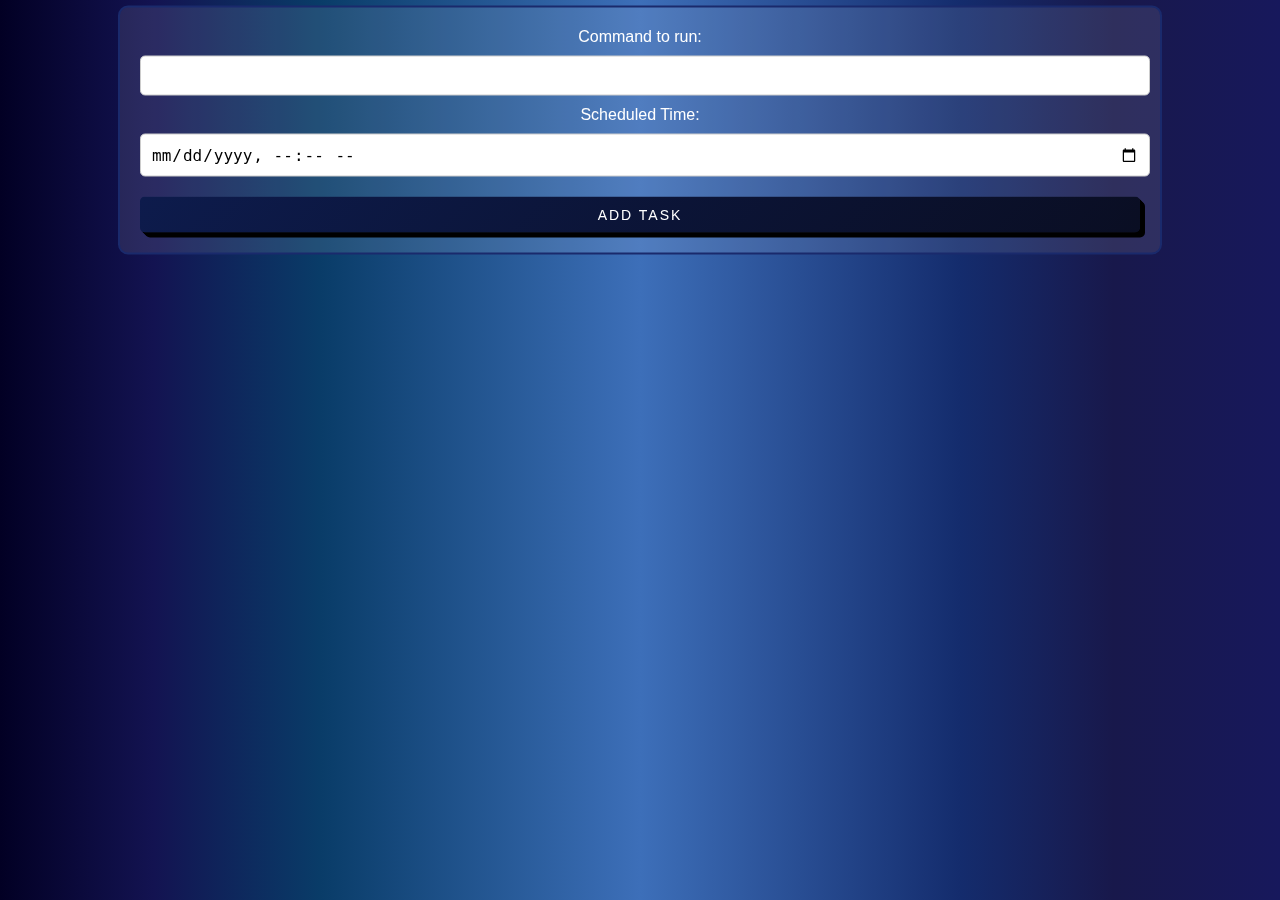
==== task_scheduler.html @ 5cde4acd "Day 2" ====
<!DOCTYPE html>
<html lang="en">
<head>
    <meta charset="UTF-8">
    <meta name="viewport" content="width=device-width, initial-scale=1.0">
    <title>System Monitor</title>
    <link rel="stylesheet" href="styles.css">
</head>

<body>

    <div id="addTaskForm">
        <label for="taskName">Command to run:</label>
        <input type="text" id="taskName" name="taskName" required><br>
        <label for="taskTime">Scheduled Time:</label>
        <input type="datetime-local" id="taskTime" name="taskTime" required><br>
        <button class="button-54" onclick="addTask()">Add Task</button>
    </div>



	<table id="taskTable">
        <thead>
        </thead>
        <tbody id="taskList">
        </tbody>
    	</table>


<script src="task_scripts.js"></script>

</body>
</html>
---- styles.css ----
.commandInput {
	width: calc(100% - 24px);
        padding: 12px;
        margin-bottom: 20px;
        border: none;
        border-radius: 5px;
        font-size: 16px;
        }

body {
	font-family: "Open Sans", sans-serif;
	text-align:center;
	font-size: 16px;
    	text-decoration: none;
	color: black;
    	margin: 20px;
	margin-bottom: 100px;
     	background: rgb(2,0,36);
	background: linear-gradient(90deg, rgba(2,0,36,1) 0%, rgba(19,19,81,1) 12%, rgba(9,60,104,1) 25%, rgba(61,111,185,1) 50%, rgba(20,44,109,1) 75%, rgba(24,24,75,1) 87%, rgba(23,24,92,1) 100%); 
	color: #fff;
}

table {
    width: 100%;
    border-collapse: collapse;
    margin-bottom: 20px;
    background-color: rgba(255, 255, 255, 0.1);
}

th, td {
    border: 1px solid #ddd;
    padding: 10px;
    text-align: left;
    color: #eeeeee;
}

th {
    background-color: #1a2a6c;
}

h2 {
    margin-bottom: 5px;
    color: #8f94fb;
}

.button-54 {
    font-family: "Open Sans", sans-serif;
    font-size: 16px;
    letter-spacing: 2px;
    text-decoration: none;
    text-transform: uppercase;
    color: #fff;
    cursor: pointer;
    border: 3px solid #1a2a6c; 
    padding: 0.25em 0.5em;
    box-shadow: 1px 1px 0px 0px #000, 2px 2px 0px 0px #000, 3px 3px 0px 0px #000, 4px 4px 0px 0px #000, 5px 5px 0px 0px #000;
    position: relative;
    user-select: none;
    -webkit-user-select: none;
    touch-action: manipulation;
    background: linear-gradient(135deg, #0d1b4c, #0a0e23); /* Dark blue gradient */
}

#command {
    background-color: #00204a;
    padding: 20px;
    border-radius: 10px;
    box-shadow: 0 4px 8px rgba(0, 0, 0, 0.1);
}

#command h2 {
    color: #fff;
    margin-bottom: 6px;
}
        
#commandInput {
 	width: calc(100% - 24px);
	padding: 12px;
	margin-bottom: 20px;
	border: none;
	border-radius: 5px;
	font-size: 16px;
}
        
.button-54 {
            width: 100%;
            padding: 15px;
            background-color: #4CAF50;
            color: white;
            border: none;
            border-radius: 5px;
            font-size: 16px;
            cursor: pointer;
            transition: background-color 0.3s ease;
}

.button-54:hover {
            background-color: #328da8;
    }

#addTaskForm {
    background-color: rgba(255, 255, 255, 0.1); 
    padding: 20px;
    border-radius: 10px;
    border: 2px solid #1a2a6c; 
    color: #fff;
    position: fixed;
    top: 130px;
    left:50%;
    transform: translate(-50%, -50%);
    width: 1000px; 
}

#deleteTaskForm {
    background-color: rgba(0, 0, 0, 0.8); 
    padding: 20px;
    border-radius: 10px;
    border: 2px solid #1a2a6c; 
    color: #fff;
    position: fixed;
    top: 53.5%;
    left:50%;
    transform: translate(-50%, -50%);
    width: 1000px; 
}

#printTaskForm {
    background-color: rgba(0, 0, 0, 0.8); 
    padding: 20px;
    border-radius: 10px;
    border: 2px solid #1a2a6c; 
    color: #fff; 
    position: fixed;
    top: 70%;
    left: 50%;
    transform: translateX(-50%);
    width: 1000px;
}


#addTaskForm label, #deleteTaskForm label {
    display: block;
    margin-bottom: 10px;
}

#addTaskForm input[type="text"],
#addTaskForm input[type="datetime-local"],
#deleteTaskForm input[type="number"] {
    width: calc(100% - 12px);
    padding: 10px;
    margin-bottom: 10px;
    border: 1px solid #ccc;
    border-radius: 5px;
    font-size: 16px;
}

#addTaskForm button, #deleteTaskForm button {
    margin-top: 10px;
    padding: 10px 20px;
    border: none;
    border-radius: 5px;
    background-color: rgba(255, 255, 255, 0.1);
    color: #fff; 
    cursor: pointer;
    font-size: 14px;
    transition: background-color 0.3s ease;
}

#addTaskForm button:hover, #deleteTaskForm button:hover {
    background-color: #0d1b4c; 
}

#addTaskForm button:first-child, #deleteTaskForm button:first-child {
    margin-right: 10px;
}

.goback-button {
    position: fixed; 
    top: 0;
    left: 0;
    width: 100%;
    height: 100%;
    display: flex;
    justify-content: center;
    align-items: center;
    font-size: 80px; 
    color: #fff;
    cursor: pointer;

}

#taskTable {
    margin-top:300px;
    width: 100%;
    border-collapse: collapse;
    margin-bottom: 20px;
    background-color: rgba(255, 255, 255, 0.1);
}

#taskList {
    top:60%;
    width: 100%; 
    overflow-y: auto; 
    max-height: 300px;
}

#taskList tr {

    background-color: rgba(255, 255, 255, 0.1); 
}

#taskList tr:nth-child(even) {

    background-color: rgba(255, 255, 255, 0.2);
}

#taskList tr:hover {

    background-color: rgba(255, 255, 255, 0.3); 
}

#taskList td {
 
    padding: 10px; 
    color: #fff; 
}

#taskList th {

    background-color: #1a2a6c;
    color: #fff; 
    padding: 10px; 
}
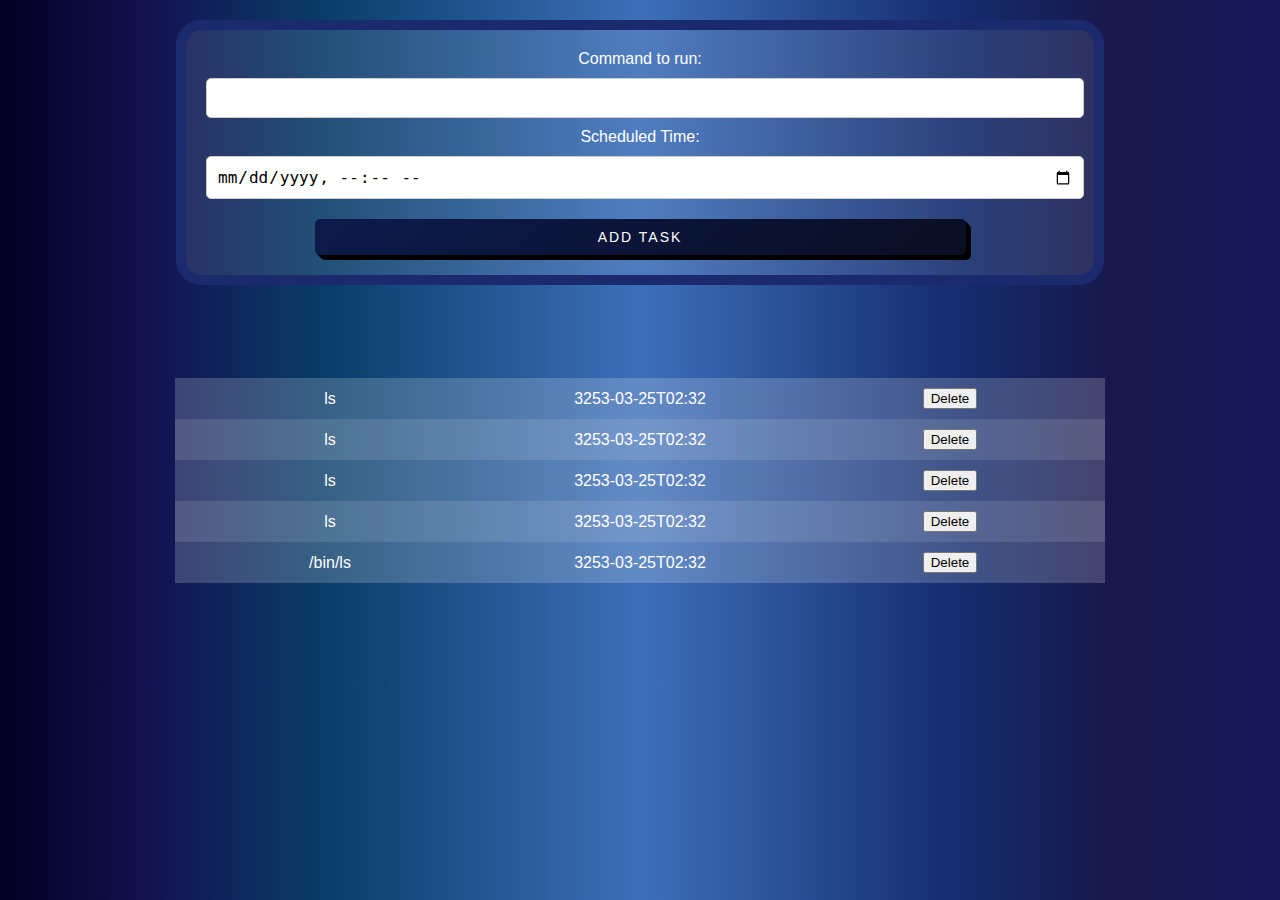
==== commit 0f2a6232: "Day_3" ====
--- a/task_scheduler.html
+++ b/task_scheduler.html
@@ -27,7 +27,7 @@
     	</table>
 
 
-<script src="task_scripts.js"></script>
+    <script src="task_scripts.js"></script>
 
 </body>
 </html>
--- a/styles.css
+++ b/styles.css
@@ -10,7 +10,7 @@
 
 body {
 	font-family: "Open Sans", sans-serif;
-	text-align:center;
+	text-align: center;
 	font-size: 16px;
     	text-decoration: none;
 	color: black;
@@ -21,18 +21,24 @@
 	color: #fff;
 }
 
+
 table {
-    width: 100%;
+    width: 75%;
+    margin: auto;
     border-collapse: collapse;
     margin-bottom: 20px;
     background-color: rgba(255, 255, 255, 0.1);
+    table-layout: fixed; 
 }
 
 th, td {
-    border: 1px solid #ddd;
     padding: 10px;
-    text-align: left;
+    text-align: center;
     color: #eeeeee;
+    max-width: 300px;
+    overflow: hidden; 
+    white-space: nowrap; 
+    text-overflow: ellipsis;
 }
 
 th {
@@ -64,9 +70,11 @@
 
 #command {
     background-color: #00204a;
+    width:72%;
+    margin:auto; 
     padding: 20px;
-    border-radius: 10px;
-    box-shadow: 0 4px 8px rgba(0, 0, 0, 0.1);
+    border-radius: 20px;
+    box-shadow: 0 6px 10px rgba(0, 0, 0, 0.3);
 }
 
 #command h2 {
@@ -75,16 +83,16 @@
 }
         
 #commandInput {
- 	width: calc(100% - 24px);
+ 	width: 75%;
 	padding: 12px;
 	margin-bottom: 20px;
 	border: none;
-	border-radius: 5px;
+	border-radius: 7.5px;
 	font-size: 16px;
 }
         
 .button-54 {
-            width: 100%;
+            width: 75%;
             padding: 15px;
             background-color: #4CAF50;
             color: white;
@@ -101,41 +109,13 @@
 
 #addTaskForm {
     background-color: rgba(255, 255, 255, 0.1); 
+    width:70%;
     padding: 20px;
-    border-radius: 10px;
-    border: 2px solid #1a2a6c; 
-    color: #fff;
-    position: fixed;
-    top: 130px;
-    left:50%;
-    transform: translate(-50%, -50%);
-    width: 1000px; 
-}
-
-#deleteTaskForm {
-    background-color: rgba(0, 0, 0, 0.8); 
-    padding: 20px;
-    border-radius: 10px;
-    border: 2px solid #1a2a6c; 
-    color: #fff;
-    position: fixed;
-    top: 53.5%;
-    left:50%;
-    transform: translate(-50%, -50%);
-    width: 1000px; 
-}
-
-#printTaskForm {
-    background-color: rgba(0, 0, 0, 0.8); 
-    padding: 20px;
-    border-radius: 10px;
-    border: 2px solid #1a2a6c; 
-    color: #fff; 
-    position: fixed;
-    top: 70%;
-    left: 50%;
-    transform: translateX(-50%);
-    width: 1000px;
+    border-radius: 25px;
+    margin: auto;
+    border: 10px solid #1a2a6c; 
+    color: #fff;
+    top: 5%;
 }
 
 
@@ -145,8 +125,8 @@
 }
 
 #addTaskForm input[type="text"],
-#addTaskForm input[type="datetime-local"],
-#deleteTaskForm input[type="number"] {
+#addTaskForm input[type="datetime-local"]
+{
     width: calc(100% - 12px);
     padding: 10px;
     margin-bottom: 10px;
@@ -155,7 +135,7 @@
     font-size: 16px;
 }
 
-#addTaskForm button, #deleteTaskForm button {
+#addTaskForm button{
     margin-top: 10px;
     padding: 10px 20px;
     border: none;
@@ -167,11 +147,11 @@
     transition: background-color 0.3s ease;
 }
 
-#addTaskForm button:hover, #deleteTaskForm button:hover {
+#addTaskForm button:hover{
     background-color: #0d1b4c; 
 }
 
-#addTaskForm button:first-child, #deleteTaskForm button:first-child {
+#addTaskForm button:first-child{
     margin-right: 10px;
 }
 
@@ -191,8 +171,8 @@
 }
 
 #taskTable {
-    margin-top:300px;
-    width: 100%;
+    margin-top:7.5%;
+    width: 75%;
     border-collapse: collapse;
     margin-bottom: 20px;
     background-color: rgba(255, 255, 255, 0.1);
@@ -200,7 +180,7 @@
 
 #taskList {
     top:60%;
-    width: 100%; 
+    width: 75%; 
     overflow-y: auto; 
     max-height: 300px;
 }
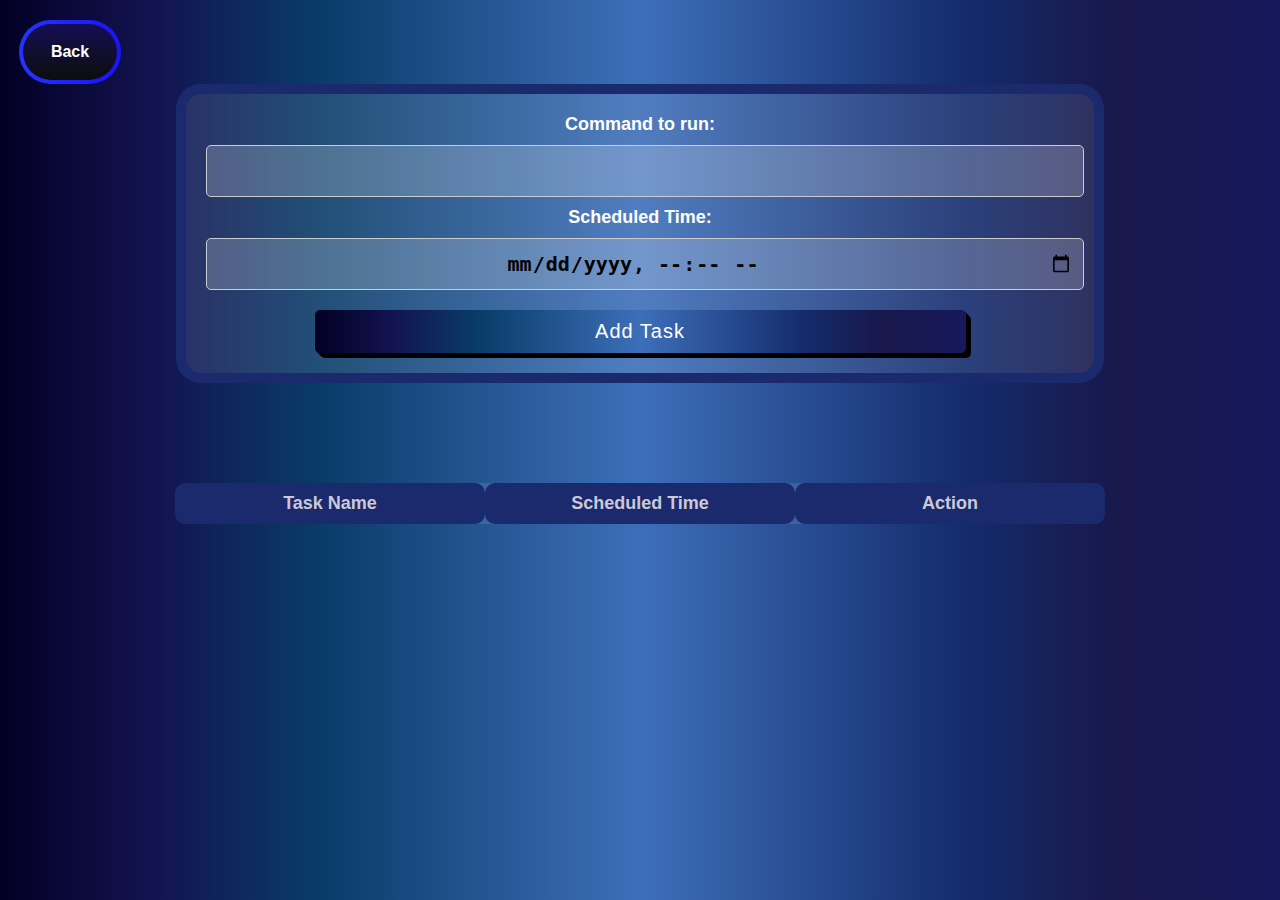
==== commit 0591c32a: "Add files via upload" ====
--- a/task_scheduler.html
+++ b/task_scheduler.html
@@ -1,5 +1,6 @@
 <!DOCTYPE html>
 <html lang="en">
+
 <head>
     <meta charset="UTF-8">
     <meta name="viewport" content="width=device-width, initial-scale=1.0">
@@ -8,7 +9,8 @@
 </head>
 
 <body>
-
+    <button class="button-78" style="  margin-left:calc(100px - 100%);"
+        onclick="window.location.href='index.html'">Back</button>
     <div id="addTaskForm">
         <label for="taskName">Command to run:</label>
         <input type="text" id="taskName" name="taskName" required><br>
@@ -16,19 +18,18 @@
         <input type="datetime-local" id="taskTime" name="taskTime" required><br>
         <button class="button-54" onclick="addTask()">Add Task</button>
     </div>
+    <table id="taskTable" class="taskTable">
+        <thead>
+            <tr>
+                <th>Task Name</th>
+                <th>Scheduled Time</th>
+                <th>Action</th>
+            </tr>
+        </thead>
+        <tbody id="taskList" class="taskList">
+        </tbody>
+    </table>
+    <script src="task_scripts.js"></script>
+</body>
 
-
-
-	<table id="taskTable">
-        <thead>
-        </thead>
-        <tbody id="taskList">
-        </tbody>
-    	</table>
-
-
-    <script src="task_scripts.js"></script>
-
-</body>
-</html>
-
+</html>--- a/styles.css
+++ b/styles.css
@@ -1,44 +1,149 @@
-
-.commandInput {
-	width: calc(100% - 24px);
-        padding: 12px;
-        margin-bottom: 20px;
-        border: none;
-        border-radius: 5px;
-        font-size: 16px;
-        }
-
 body {
-	font-family: "Open Sans", sans-serif;
-	text-align: center;
-	font-size: 16px;
-    	text-decoration: none;
-	color: black;
-    	margin: 20px;
-	margin-bottom: 100px;
-     	background: rgb(2,0,36);
-	background: linear-gradient(90deg, rgba(2,0,36,1) 0%, rgba(19,19,81,1) 12%, rgba(9,60,104,1) 25%, rgba(61,111,185,1) 50%, rgba(20,44,109,1) 75%, rgba(24,24,75,1) 87%, rgba(23,24,92,1) 100%); 
-	color: #fff;
+    font-family: "Open Sans", sans-serif;
+    text-align: center;
+    font-weight: bold;
+    font-size: 18px;
+    margin: 20px;
+    margin-bottom: 100px;
+    background: rgb(2, 0, 36);
+    background: linear-gradient(90deg, rgba(2, 0, 36, 1) 0%, rgba(19, 19, 81, 1) 12%, rgba(9, 60, 104, 1) 25%, rgba(61, 111, 185, 1) 50%, rgba(20, 44, 109, 1) 75%, rgba(24, 24, 75, 1) 87%, rgba(23, 24, 92, 1) 100%);
+    color: #3065c6;
+}
+
+.navbar {
+    border-radius: 20px;
+    width: fit-content;
+    height: 54px;
+    margin: auto;
+    display: flex;
+    background-color: #0b1648;
+    overflow-y: scroll;
+}
+
+.navbar button {
+    float: left;
+    display: block;
+    color: white;
+    text-align: center;
+    padding: 14px 20px;
+    text-decoration: none;
+    font-size: 22px;
+    border: none;
+    background: none;
+    cursor: pointer;
+}
+
+.navbar button:hover {
+    background-color: #262ca4;
+    color: black;
+    border-radius: 10px;
+}
+
+.container {
+    width: 80%;
+    margin-top: 20px;
+}
+
+.content-section {
+    display: none;
+}
+
+.content-section.active {
+    display: block;
+}
+
+
+pre {
+    font-size: 24px;
+}
+
+.container {
+    display: flex;
+    margin-top: 20px;
+    margin-bottom: 20px;
+    width: 100%;
+}
+
+.container.child {
+    border-radius: 10px
+}
+
+.left-column,
+.right-column {
+    margin-bottom: 10px;
+    background-color: rgba(255, 255, 255, 0.1);
+    padding: 10px;
+    border-radius: 10px;
+    box-shadow: 0 6px 10px rgba(0, 0, 0, 0.1);
+}
+
+.left-column {
+    margin-right: 20px;
+    max-height: 1200px;
+    overflow-y: scroll;
+}
+
+.right-column {
+    overflow-y: scroll;
+    margin-left: 20px;
+    max-height: 1200px;
+}
+
+.processor,
+.processes,
+.commandOutput {
+    background-color: rgba(255, 255, 255, 0.1);
+    padding: 20px;
+    border-radius: 10px;
+    width: 75%;
+    margin: 30px auto;
+    box-shadow: 0 6px 10px rgba(0, 0, 0, 0.1);
+}
+
+.processes {
+    min-height: auto;
+    max-height: 525px;
+    overflow-y: scroll;
+}
+
+
+.commandOutput {
+
+    font-size: 24px;
+}
+
+input {
+    background: rgba(255, 255, 255, 0.2);
+    text-align: center;
+    padding: 12.5px;
+    border-radius: 12.5px;
+    margin-bottom: 12.5px;
+    border: 1px solid #e6e6e6;
+    height: 30px;
+    font-size: 20px;
+    font-weight: bold;
 }
 
 
 table {
-    width: 75%;
-    margin: auto;
+    width: 100%;
+    margin-bottom: 20px;
+    table-layout: fixed;
     border-collapse: collapse;
-    margin-bottom: 20px;
-    background-color: rgba(255, 255, 255, 0.1);
-    table-layout: fixed; 
-}
-
-th, td {
+}
+
+th,
+td {
     padding: 10px;
     text-align: center;
-    color: #eeeeee;
+    color: #cbc8d8;
+    word-wrap: break-word;
     max-width: 300px;
-    overflow: hidden; 
-    white-space: nowrap; 
+    overflow: hidden;
+    white-space: normal;
     text-overflow: ellipsis;
+    border-radius: 10px;
+
 }
 
 th {
@@ -46,117 +151,254 @@
 }
 
 h2 {
+    border-radius: 10px;
     margin-bottom: 5px;
-    color: #8f94fb;
-}
-
-.button-54 {
+    color: #d1d3ed;
+}
+
+tbody {
+    border-radius: 10px;
+}
+
+
+.button-78 {
+    align-items: left;
+    appearance: none;
+    background-clip: padding-box;
+    background-color: initial;
+    background-image: none;
+    border-style: none;
+    box-sizing: border-box;
+    color: #fff;
+    cursor: pointer;
+    display: inline-block;
+    flex-direction: row;
+    flex-shrink: 0;
+    font-family: Eina01, sans-serif;
+    font-size: 16px;
+    font-weight: 800;
+    justify-content: center;
+    line-height: 24px;
+    min-height: 64px;
+    outline: none;
+    overflow: visible;
+    padding: 19px 26px;
+    pointer-events: auto;
+    position: relative;
+    text-align: left;
+    text-decoration: none;
+    text-transform: none;
+    user-select: none;
+    -webkit-user-select: none;
+    touch-action: manipulation;
+    vertical-align: middle;
+    word-break: keep-all;
+    z-index: 0;
+}
+
+@media (min-width: 768px) {
+    .button-78 {
+        padding: 19px 32px;
+    }
+}
+
+.button-78:before,
+.button-78:after {
+    border-radius: 80px;
+}
+
+.button-78:before {
+    background-image: linear-gradient(92.83deg, #2634ff 0, #1b13f9 100%);
+    content: "";
+    display: block;
+    height: 100%;
+    left: 0;
+    overflow: hidden;
+    position: absolute;
+    top: 0;
+    width: 100%;
+    z-index: -2;
+}
+
+.button-78:after {
+    background-color: initial;
+    background-image: linear-gradient(#140f54 0, #0c0d0d 100%);
+    bottom: 4px;
+    content: "";
+    display: block;
+    left: 4px;
+    overflow: hidden;
+    position: absolute;
+    right: 4px;
+    top: 4px;
+    transition: all 100ms ease-out;
+    z-index: -1;
+}
+
+.button-78:hover:not(:disabled):before {
+    background: linear-gradient(92.83deg, rgb(38, 121, 255) 0%, rgb(19, 234, 249) 100%);
+}
+
+.button-78:hover:not(:disabled):after {
+    bottom: 0;
+    left: 0;
+    right: 0;
+    top: 0;
+    transition-timing-function: ease-in;
+    opacity: 0;
+}
+
+.button-78:active:not(:disabled) {
+    color: #ccc;
+}
+
+.button-78:active:not(:disabled):before {
+    background-image: linear-gradient(0deg, rgba(0, 0, 0, .2), rgba(0, 0, 0, .2)), linear-gradient(92.83deg, #5812e3 0, #135cf9 100%);
+}
+
+.button-78:active:not(:disabled):after {
+    background-image: linear-gradient(#541a0f 0, #0c0d0d 100%);
+    bottom: 4px;
+    left: 4px;
+    right: 4px;
+    top: 4px;
+}
+
+.button-78:disabled {
+    cursor: default;
+    opacity: .24;
+}
+
+.button-54,
+.button-54-2 {
+    border-radius: 20px;
     font-family: "Open Sans", sans-serif;
-    font-size: 16px;
-    letter-spacing: 2px;
+    letter-spacing: 1px;
+    margin-top: 20px;
     text-decoration: none;
-    text-transform: uppercase;
-    color: #fff;
-    cursor: pointer;
-    border: 3px solid #1a2a6c; 
+    color: #fff;
+    cursor: pointer;
+    border: 3px solid #1a2a6c;
     padding: 0.25em 0.5em;
     box-shadow: 1px 1px 0px 0px #000, 2px 2px 0px 0px #000, 3px 3px 0px 0px #000, 4px 4px 0px 0px #000, 5px 5px 0px 0px #000;
     position: relative;
     user-select: none;
     -webkit-user-select: none;
     touch-action: manipulation;
-    background: linear-gradient(135deg, #0d1b4c, #0a0e23); /* Dark blue gradient */
+    background: linear-gradient(90deg, rgba(2, 0, 36, 1) 0%, rgba(19, 19, 81, 1) 12%, rgba(9, 60, 104, 1) 25%, rgba(61, 111, 185, 1) 50%, rgba(20, 44, 109, 1) 75%, rgba(24, 24, 75, 1) 87%, rgba(23, 24, 92, 1) 100%);
+}
+
+.button-54-2 {
+    margin: auto;
+}
+
+
+.goback-button {
+    position: fixed;
+    top: 0;
+    left: 0;
+    width: 100%;
+    height: 100%;
+    display: flex;
+    justify-content: center;
+    align-items: center;
+    font-size: 80px;
+    color: #fff;
+    cursor: pointer;
 }
 
 #command {
-    background-color: #00204a;
-    width:72%;
-    margin:auto; 
+    background-color: #132471;
+    width: 72%;
+    margin: 20px auto;
     padding: 20px;
     border-radius: 20px;
-    box-shadow: 0 6px 10px rgba(0, 0, 0, 0.3);
-}
+    box-shadow: 0 6px 10px rgba(0, 0, 0, 0.1);
+}
+
 
 #command h2 {
     color: #fff;
     margin-bottom: 6px;
 }
-        
+
 #commandInput {
- 	width: 75%;
-	padding: 12px;
-	margin-bottom: 20px;
-	border: none;
-	border-radius: 7.5px;
-	font-size: 16px;
-}
-        
+    width: calc(100% - 24px);
+    padding: 12px;
+    margin-bottom: 20px;
+    border-radius: 10px;
+    scrollbar-highlight-color: aqua;
+    border: none;
+    color: #b1b8dd;
+    font-size: 22px;
+    font-weight: bold;
+}
+
 .button-54 {
-            width: 75%;
-            padding: 15px;
-            background-color: #4CAF50;
-            color: white;
-            border: none;
-            border-radius: 5px;
-            font-size: 16px;
-            cursor: pointer;
-            transition: background-color 0.3s ease;
-}
-
-.button-54:hover {
-            background-color: #328da8;
-    }
+    width: 75%;
+    padding: 15px;
+    color: white;
+    border: none;
+    border-radius: 5px;
+    font-size: 20px;
+    cursor: pointer;
+    transition: background-color 0.3s ease;
+}
+
+table {
+    color: transparent;
+}
 
 #addTaskForm {
-    background-color: rgba(255, 255, 255, 0.1); 
-    width:70%;
+    background-color: rgba(255, 255, 255, 0.1);
+    width: 70%;
     padding: 20px;
     border-radius: 25px;
     margin: auto;
-    border: 10px solid #1a2a6c; 
+    border: 10px solid #1a2a6c;
     color: #fff;
     top: 5%;
 }
 
 
-#addTaskForm label, #deleteTaskForm label {
+#addTaskForm label,
+#deleteTaskForm label {
     display: block;
     margin-bottom: 10px;
 }
 
 #addTaskForm input[type="text"],
-#addTaskForm input[type="datetime-local"]
-{
+#addTaskForm input[type="datetime-local"] {
     width: calc(100% - 12px);
     padding: 10px;
     margin-bottom: 10px;
     border: 1px solid #ccc;
     border-radius: 5px;
-    font-size: 16px;
-}
-
-#addTaskForm button{
+    font-size: 20px;
+}
+
+#addTaskForm button {
     margin-top: 10px;
     padding: 10px 20px;
     border: none;
     border-radius: 5px;
     background-color: rgba(255, 255, 255, 0.1);
-    color: #fff; 
-    cursor: pointer;
-    font-size: 14px;
+    color: #fff;
+    cursor: pointer;
+    font-size: 20px;
     transition: background-color 0.3s ease;
 }
 
-#addTaskForm button:hover{
-    background-color: #0d1b4c; 
-}
-
-#addTaskForm button:first-child{
+#addTaskForm button:hover {
+    background-color: #0d1b4c;
+}
+
+#addTaskForm button:first-child {
     margin-right: 10px;
 }
 
 .goback-button {
-    position: fixed; 
+    position: fixed;
     top: 0;
     left: 0;
     width: 100%;
@@ -164,52 +406,84 @@
     display: flex;
     justify-content: center;
     align-items: center;
-    font-size: 80px; 
+    font-size: 80px;
     color: #fff;
     cursor: pointer;
 
 }
 
 #taskTable {
-    margin-top:7.5%;
+    margin: 100px auto;
+    border-radius: 40px;
     width: 75%;
     border-collapse: collapse;
     margin-bottom: 20px;
     background-color: rgba(255, 255, 255, 0.1);
 }
 
+#usageTable {
+    color: transparent;
+    margin-top: 0%;
+    width: 100%;
+    border-collapse: collapse;
+    margin-bottom: 20px;
+}
+
 #taskList {
-    top:60%;
-    width: 75%; 
-    overflow-y: auto; 
+    color: transparent;
+    border-radius: 20px;
+    top: 60%;
+    width: 75%;
+    overflow-y: auto;
     max-height: 300px;
 }
 
 #taskList tr {
 
-    background-color: rgba(255, 255, 255, 0.1); 
+    background-color: rgba(255, 255, 255, 0.1);
 }
 
 #taskList tr:nth-child(even) {
 
-    background-color: rgba(255, 255, 255, 0.2);
+    background-color: rgba(255, 255, 255, 0.1);
 }
 
 #taskList tr:hover {
 
-    background-color: rgba(255, 255, 255, 0.3); 
+    background-color: rgba(255, 255, 255, 0.1);
 }
 
 #taskList td {
- 
-    padding: 10px; 
-    color: #fff; 
+
+    padding: 10px;
+    color: #fff;
 }
 
 #taskList th {
 
     background-color: #1a2a6c;
-    color: #fff; 
-    padding: 10px; 
-}
-
+    color: #fff;
+    padding: 10px;
+}
+
+#model {
+    text-align: center;
+}
+
+#systemModel td {
+    text-align: center;
+    vertical-align: middle;
+    height: 50px;
+}
+
+#usbTable {
+    width: 100%;
+    border-collapse: collapse;
+}
+
+
+#usbTable tbody {
+    max-height: 300px;
+    overflow-y: auto;
+
+}